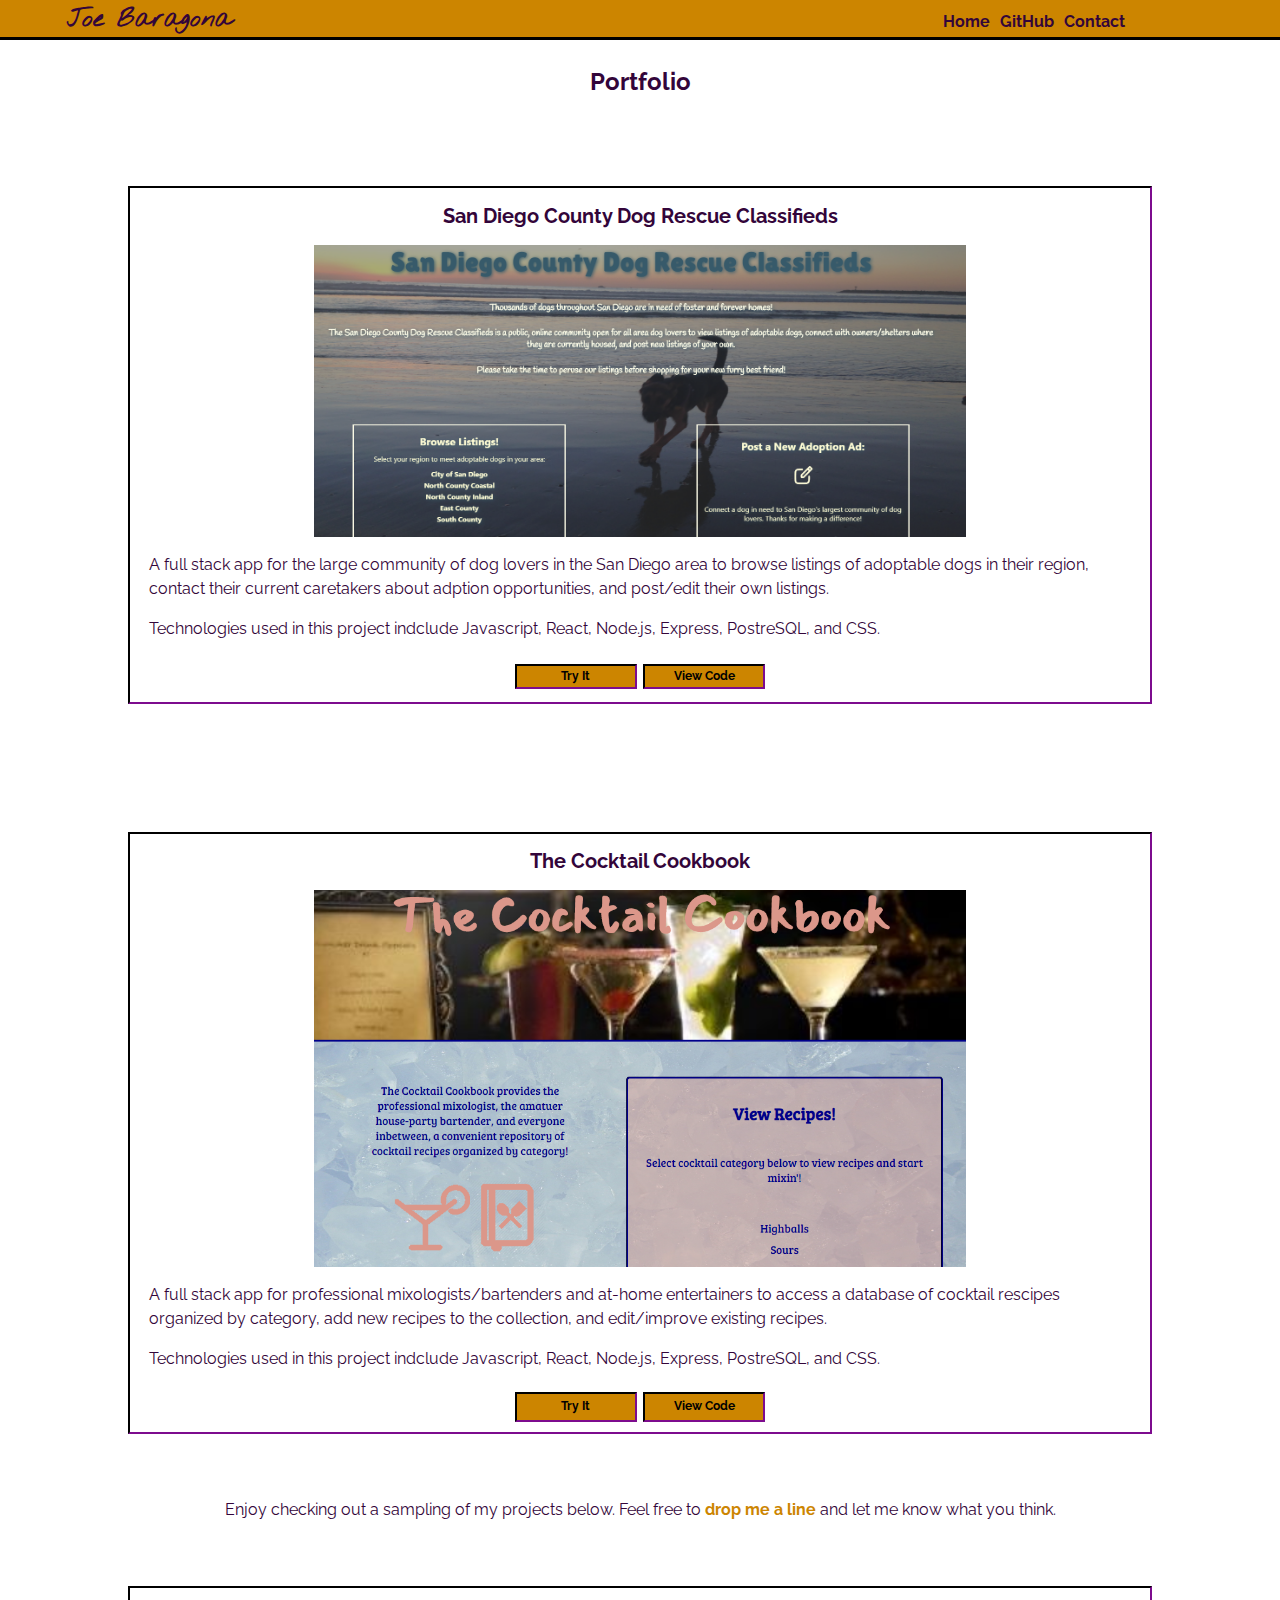
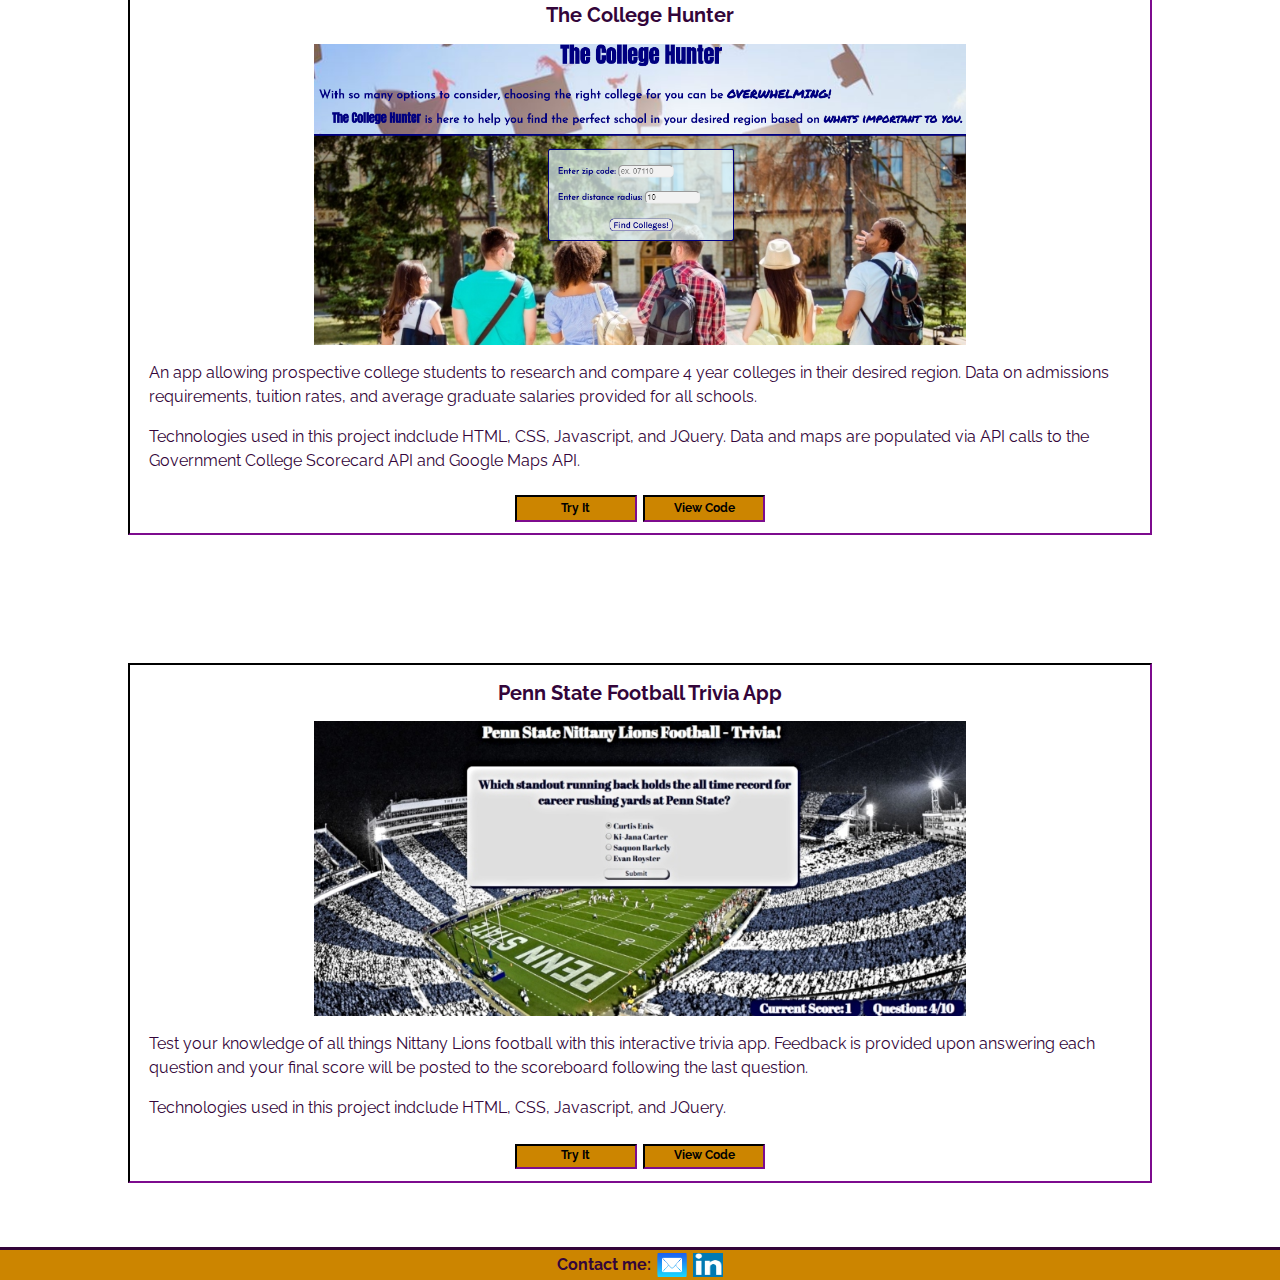
==== index2.html @ 1a4da374 "added project to portfolio" ====
<DOCTYPE! html>
<html lang="en">
    <head>
        <title>Joe Baragona Portfolio</title>
        <meta name="viewport" content="width=device-width">
        <link rel="stylesheet" type="text/css" href="style.css">
        <link rel="stylesheet" type="text/css" href="normalize.css">
        <link href="https://fonts.googleapis.com/css?family=Oswald|Raleway" rel="stylesheet">
        <link href="https://fonts.googleapis.com/css?family=Nothing+You+Could+Do" rel="stylesheet">
    </head>
    <body>
        <nav role="navigation">
            <a href="index.html"><span>Joe Baragona</span></a>
            <ul class="tabs">
                <li><a href ="index.html">Home</a></li>
                <li><a href="https://github.com/jrb5004">GitHub</a></li>
                <li><a href="#contact">Contact</a></li>
            </ul>
            <img class="hamburger" src="images/hamburger.png" alt="navigation icon"> 
        </nav>
        <main class="index-two">
            <ul class="dropdown">
                <li><a href ="index.html">Home</li></a>
                <li><a href="https://github.com/jrb5004">GitHub</li></a>
                <li><a href="#contact">Contact</li></a>
            </ul>
            <h1 class="portfolio">Portfolio</h1>
            <section class="project">
                <h2>San Diego County Dog Rescue Classifieds</h2>
                <div class="screenshot"><img src="images/screenshot1.PNG" alt="app screenshot"></div>
                <p class="project-info">A full stack app for the large community of dog lovers in the San Diego area to browse listings of adoptable dogs in their region, contact their current caretakers about adption opportunities, and post/edit their own listings.</p>
                <p class="project-info">Technologies used in this project indclude Javascript, React, Node.js, Express, PostreSQL, and CSS.</p>
                <a href="https://sd-dog-rescue.jrb5004.now.sh"><button class="project-button">Try It</button></a>
                <a href="https://github.com/jrb5004/the-cocktail-cookbook"><button class="project-button">View Code</button></a>
            </section>
            <section class="project">
                <h2>The Cocktail Cookbook</h2>
                <div class="screenshot"><img src="images/homescreenshot.PNG" alt="app screenshot"></div>
                <p class="project-info">A full stack app for professional mixologists/bartenders and at-home entertainers to access a database of cocktail rescipes organized by category, add new recipes to the collection, and edit/improve existing recipes.</p>
                <p class="project-info">Technologies used in this project indclude Javascript, React, Node.js, Express, PostreSQL, and CSS.</p>
                <a href="https://cocktail-cookbook.jrb5004.now.sh"><button class="project-button">Try It</button></a>
                <a href="https://github.com/jrb5004/sd-dog-rescue-classifieds"><button class="project-button">View Code</button></a>
            </section>
            <p class="portfolio-text">Enjoy checking out a sampling of my projects below.  Feel free to <a class="email" href="mailto:jrb5004@gmail.com">drop me a line</a> and let me know what you think.  </p>
            <section class="project">
                <h2>The College Hunter</h2>
                <div class="screenshot"><img src="images/collegehunter.PNG" alt="app screenshot"></div>
                <p class="project-info">An app allowing prospective college students to research and compare 4 year colleges in their desired region.  Data on admissions requirements, tuition rates, and average graduate salaries provided for all schools.</p>
                <p class="project-info">Technologies used in this project indclude HTML, CSS, Javascript, and JQuery.  Data and maps are populated via API calls to the Government College Scorecard API and Google Maps API.</p>
                <a href="https://jrb5004.github.io/college-hunter-app/"><button class="project-button">Try It</button></a>
                <a href="https://github.com/jrb5004/college-hunter-app"><button class="project-button">View Code</button></a>
            </section>
            <section class="project">
                <h2>Penn State Football Trivia App</h2>
                <div class="screenshot"><img src="images/pennstate.jpg" alt="app screenshot"></div>
                <p class="project-info">Test your knowledge of all things Nittany Lions football with this interactive trivia app.  Feedback is provided upon answering each question and your final score will be posted to the scoreboard following the last question.</p>
                <p class="project-info">Technologies used in this project indclude HTML, CSS, Javascript, and JQuery.</p>
                <a href="https://jrb5004.github.io/Penn-State-Quiz-App-Final/"><button class="project-button">Try It</button></a>
                <a href="https://github.com/jrb5004/Penn-State-Quiz-App-Final"><button class="project-button">View Code</button></a>
            </section>
            <footer role="contact-info" id="contact">
                    <span>Contact me:</span>
                    <a href="mailto:jrb5004@gmail.com"><img class="contact" src="images/emailicon.png" alt="email icon"></a>
                    <a href="https://www.linkedin.com/in/joe-baragona-1ab37969/"><img class="contact" src="images/linkedin.jpg" alt="linkedin icon"></a>
            </footer>
        </main>
            <script type="text/javascript" src="https://code.jquery.com/jquery-3.2.1.min.js"></script>
            <script type="text/javascript" src="index.js"></script>
    </body>
</html>
---- style.css ----
* {
    box-sizing: border-box;
}


body {
    font-size: 25px;
    text-align: center;
    font-family: 'Raleway', sans-serif;
    color: rgb(51, 5, 58);
    height: 100%;
    overflow-x: hidden;
}

main {
    margin-top: 40px;
    display: flex;
    flex-direction: column;
    justify-content: flex-end;
    align-items: center;
}

nav {
    position: fixed;
    background-color: rgb(204, 133, 0);
    border-bottom: 3px outset rgb(51, 5, 58);
    padding: 2px 0;
    top: 0;
    left: 0;
    right: 0;
    display: flex;
    flex-direction: row;
    justify-content: space-evenly;
    align-items: center;
    white-space: nowrap;
}

nav img {
    margin-left: auto;
}

nav span {
    font-family: 'Nothing You Could Do', cursive;
}

nav a {
    text-decoration: none;
    margin-right: auto;
    padding-top: 4px;
    padding-left: 5%;
    font-weight: bold;
    color: rgb(51, 5, 58);
}

.dropdown {
    display: none;
    list-style: none;
    position: fixed;
    top: .9rem;
    right: .1rem;
    border: 2px solid rgb(51, 5, 58);
    background-color: rgb(51, 5, 58);
    border-radius: 3px;
}

.dropdown li {
    text-align: center;
    padding-top: .5rem;
    padding-bottom: .5rem;
    padding-right: 1.3rem;
    cursor: pointer;
    font-size: 14px;
    font-weight: bold;
    text-decoration: none;
    text-align: center;
}

.dropdown li a {
    text-decoration: none;
    color: rgb(204, 133, 0);
}

.headline {
    font-size: 20px;
    line-height: 1.3;
    margin-bottom: 5%;
}

.part-two {
    margin-top: 5%;
    padding-right: 8%;
    padding-left: 8%;
}

div {
    max-height: 70%;
    max-width: 80%;
    margin-left: auto;
    margin-right: auto;
}

footer {
    width: 100vw;
    background-color: rgb(204, 133, 0);
    border-top: 3px solid rgb(51, 5, 58);
    display: flex;
    flex-direction: row;
    justify-content: center;
    align-items: center;
}


p {
    text-align: left;
    line-height: 1.5;
    font-size: 16px;
    padding: 0 19px;
}

.bio-part-three {
    margin-bottom: 7%;
}


.project {
    margin: 10% 2%;
    padding-bottom: 1%;
    border: rgb(51, 5, 58) inset 2px;
}

.portfolio {
    margin-top: 5%;
    font-size: 24px;
    line-height: 1.3;
    margin-bottom: 5%;
    font-weight: bold;
}

.portfolio-text {
    margin: 0 5px;
}

h2 {
    font-size: 20px;
}

.screenshot img {
    width: 80%;
    height: auto;
}

.index-two {
    display: flex;
    flex-direction: column;
    justify-content: space-between;
    align-items: center;
}

.project-button {
    display: inline-block;
    width: 45%;
    height: 5%;
    font-size: 12px;
    font-weight: bold;
    margin-bottom: 2px;
    background-color: rgb(204, 133, 0);
    border: 2px inset rgb(51, 5, 58);
    cursor: pointer;
}


.headshot {
    width: 200px;
    height: 200px;
    border-radius: 8px;
    margin-right: auto;
    margin-left: auto;
}

.contact {
    width: 30px;
    height: 30px;
    padding-top: 3px;
    padding-bottom: 3px;
    border-radius: 2px;
    margin-left: .2rem;
    margin-right: .2rem;
}

.contact, .hamburger {
    cursor: pointer;
}

.hamburger {
    width: 2rem;
    height: 2rem;
    padding-right: 4px;
}

.expand {
    display: block;
}

.tabs {
    margin-top: 0;
    margin-bottom: 0;
    padding-right: 0;
}

.tabs li {
    display: none;
}


footer span {
    margin-left: .2rem;
    margin-right: .2rem;
    font-size: 16px;
    font-weight: bold;
}

.email {
    color: rgb(204, 133, 0);
    font-weight: bold;
    text-decoration: none;
}


@media screen and (min-width: 600px) {
    .hamburger {
        display: none;
    }

    nav span {
        margin-right: auto;
        padding-left: 2%;
    }

    .tabs {
        margin-top: 0;
        margin-bottom: 0;
        padding-right: 12%;
    }
    
    .tabs li {
        display: inline-block;
        list-style: none;
        padding-right: 4px;
    }

    .tabs li a {
        text-decoration: none;
        font-size: 16px;
        font-weight: bold;
        cursor: pointer;
    }
}



@media screen and (min-width: 1000px) {
    main {
        display: flex;
        flex-direction: row;
        justify-content: space-evenly;
        align-items: center;
        height: 100%;
    }

    .intro {
        width: 50%;
        margin: 0 3%;
    }

    .bio {
        width: 50%;
        margin: 6% 4% 7% 2%;
        border: 5px ridge rgb(204, 133, 0);
        box-shadow: 10px 10px 13px 0px rgb(51, 5, 58);
        padding-top: 1%;
        border-radius: 2%;
        max-width: 35%;
    }

    .headshot {
        width: 300px;
        height: 300px;
    }

    .portfolio {
        margin: 2% 0;
    }

    .project {
        margin: 5% 10%;
    }

    .project-button {
        width: 12%;
        height: 5%;
    }

}
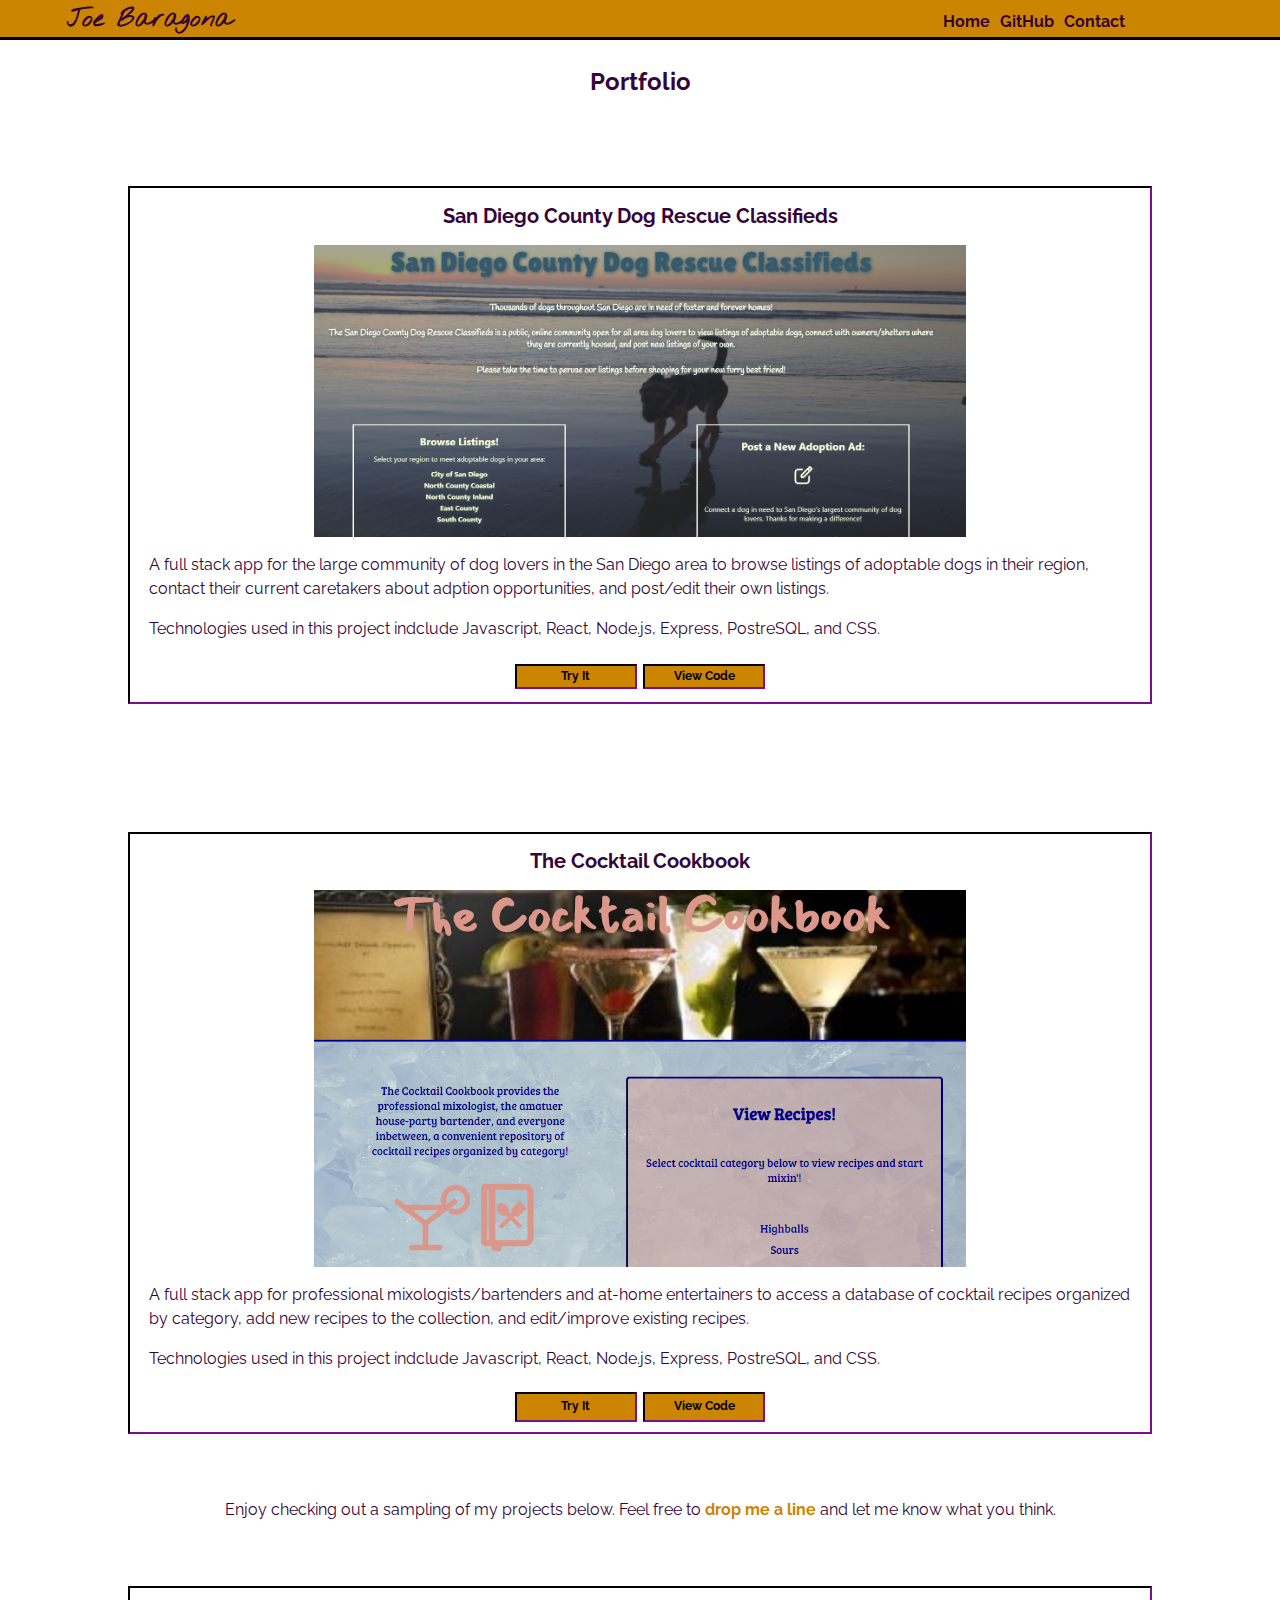
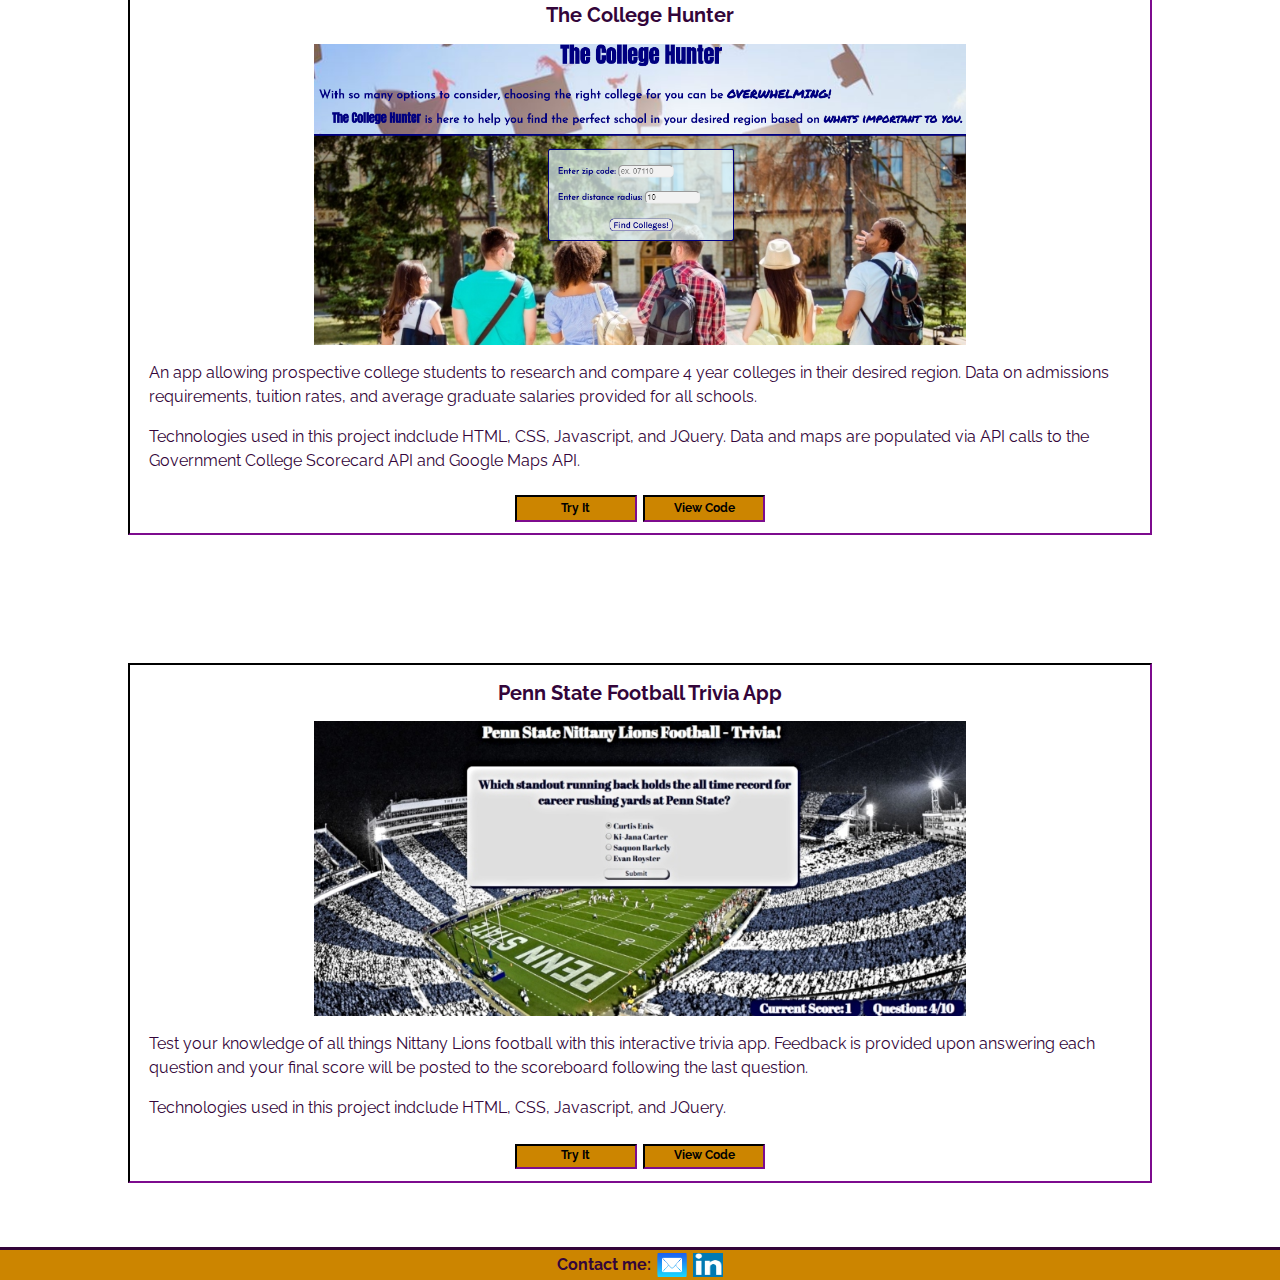
==== commit 78059461: "corrected spelling error" ====
--- a/index2.html
+++ b/index2.html
@@ -36,7 +36,7 @@
             <section class="project">
                 <h2>The Cocktail Cookbook</h2>
                 <div class="screenshot"><img src="images/homescreenshot.PNG" alt="app screenshot"></div>
-                <p class="project-info">A full stack app for professional mixologists/bartenders and at-home entertainers to access a database of cocktail rescipes organized by category, add new recipes to the collection, and edit/improve existing recipes.</p>
+                <p class="project-info">A full stack app for professional mixologists/bartenders and at-home entertainers to access a database of cocktail recipes organized by category, add new recipes to the collection, and edit/improve existing recipes.</p>
                 <p class="project-info">Technologies used in this project indclude Javascript, React, Node.js, Express, PostreSQL, and CSS.</p>
                 <a href="https://cocktail-cookbook.jrb5004.now.sh"><button class="project-button">Try It</button></a>
                 <a href="https://github.com/jrb5004/sd-dog-rescue-classifieds"><button class="project-button">View Code</button></a>
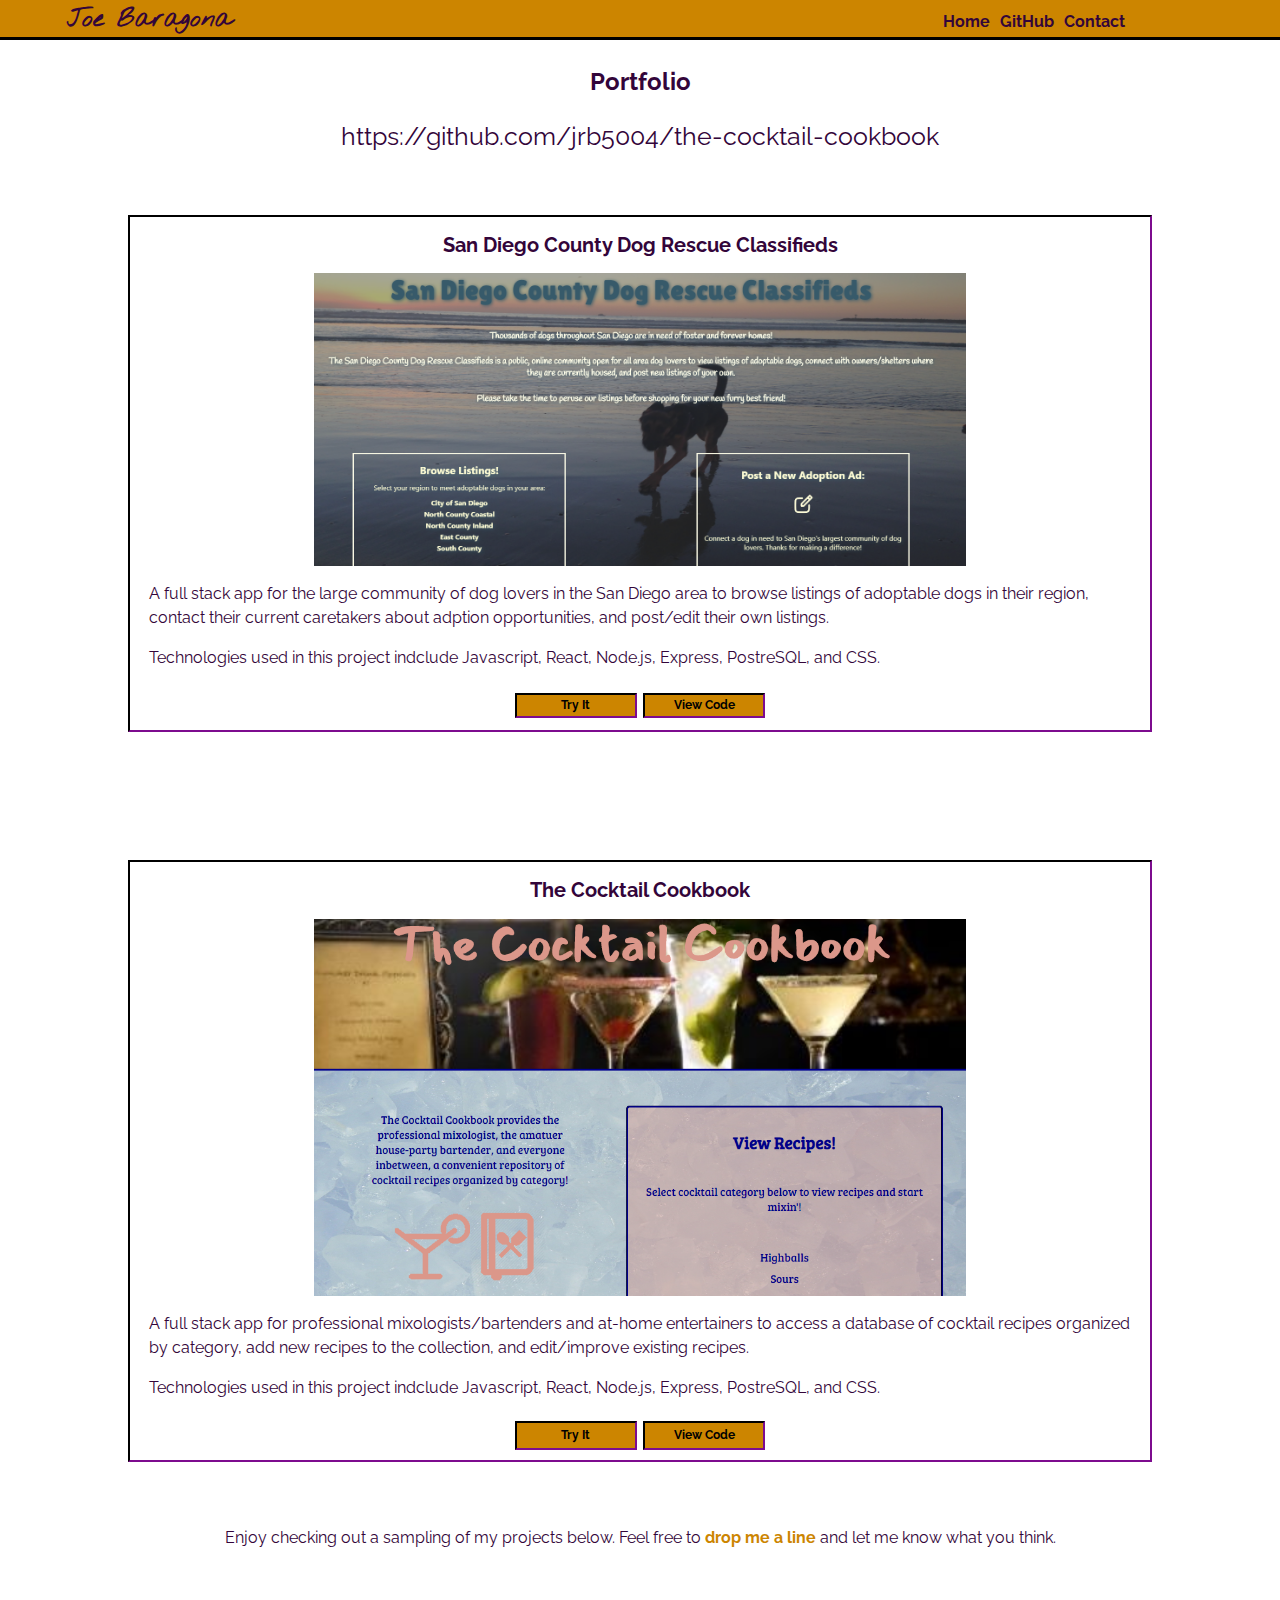
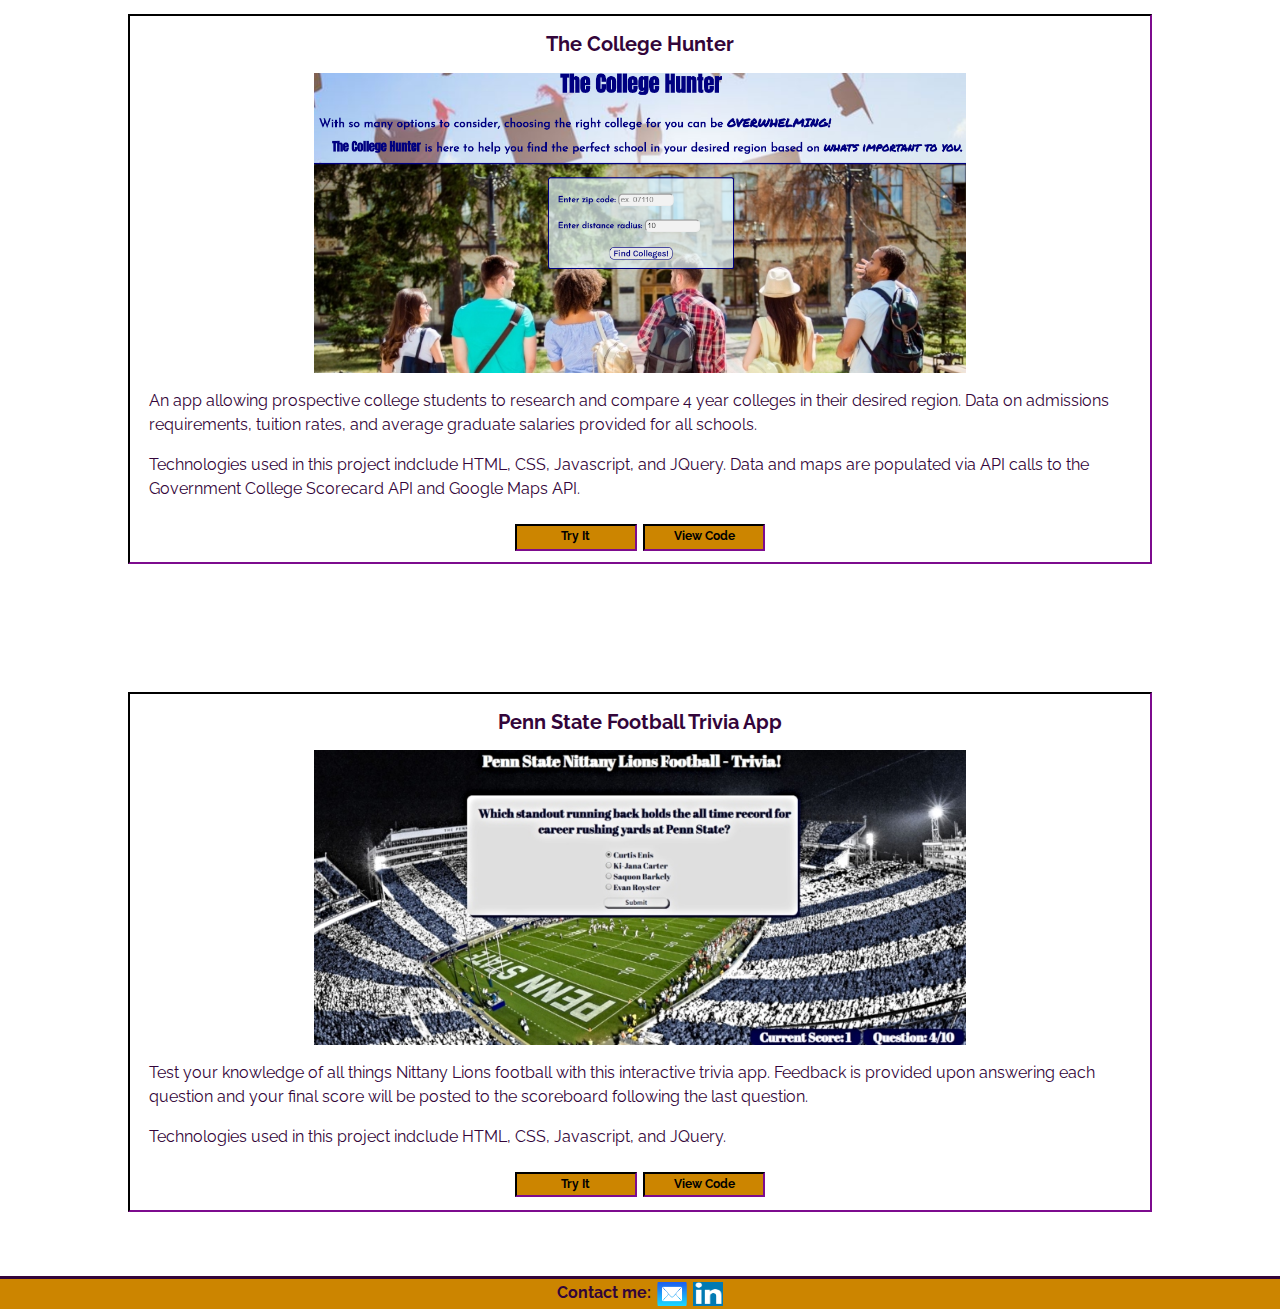
==== commit b7f6f1b5: "fixed error on portfolio page" ====
--- a/index2.html
+++ b/index2.html
@@ -24,14 +24,14 @@
                 <li><a href="https://github.com/jrb5004">GitHub</li></a>
                 <li><a href="#contact">Contact</li></a>
             </ul>
-            <h1 class="portfolio">Portfolio</h1>
+            <h1 class="portfolio">Portfolio</h1>https://github.com/jrb5004/the-cocktail-cookbook
             <section class="project">
                 <h2>San Diego County Dog Rescue Classifieds</h2>
                 <div class="screenshot"><img src="images/screenshot1.PNG" alt="app screenshot"></div>
                 <p class="project-info">A full stack app for the large community of dog lovers in the San Diego area to browse listings of adoptable dogs in their region, contact their current caretakers about adption opportunities, and post/edit their own listings.</p>
                 <p class="project-info">Technologies used in this project indclude Javascript, React, Node.js, Express, PostreSQL, and CSS.</p>
                 <a href="https://sd-dog-rescue.jrb5004.now.sh"><button class="project-button">Try It</button></a>
-                <a href="https://github.com/jrb5004/the-cocktail-cookbook"><button class="project-button">View Code</button></a>
+                <a href="https://github.com/jrb5004/sd-dog-rescue-classifieds"><button class="project-button">View Code</button></a>
             </section>
             <section class="project">
                 <h2>The Cocktail Cookbook</h2>
@@ -39,7 +39,7 @@
                 <p class="project-info">A full stack app for professional mixologists/bartenders and at-home entertainers to access a database of cocktail recipes organized by category, add new recipes to the collection, and edit/improve existing recipes.</p>
                 <p class="project-info">Technologies used in this project indclude Javascript, React, Node.js, Express, PostreSQL, and CSS.</p>
                 <a href="https://cocktail-cookbook.jrb5004.now.sh"><button class="project-button">Try It</button></a>
-                <a href="https://github.com/jrb5004/sd-dog-rescue-classifieds"><button class="project-button">View Code</button></a>
+                <a href="https://github.com/jrb5004/the-cocktail-cookbook"><button class="project-button">View Code</button></a>
             </section>
             <p class="portfolio-text">Enjoy checking out a sampling of my projects below.  Feel free to <a class="email" href="mailto:jrb5004@gmail.com">drop me a line</a> and let me know what you think.  </p>
             <section class="project">
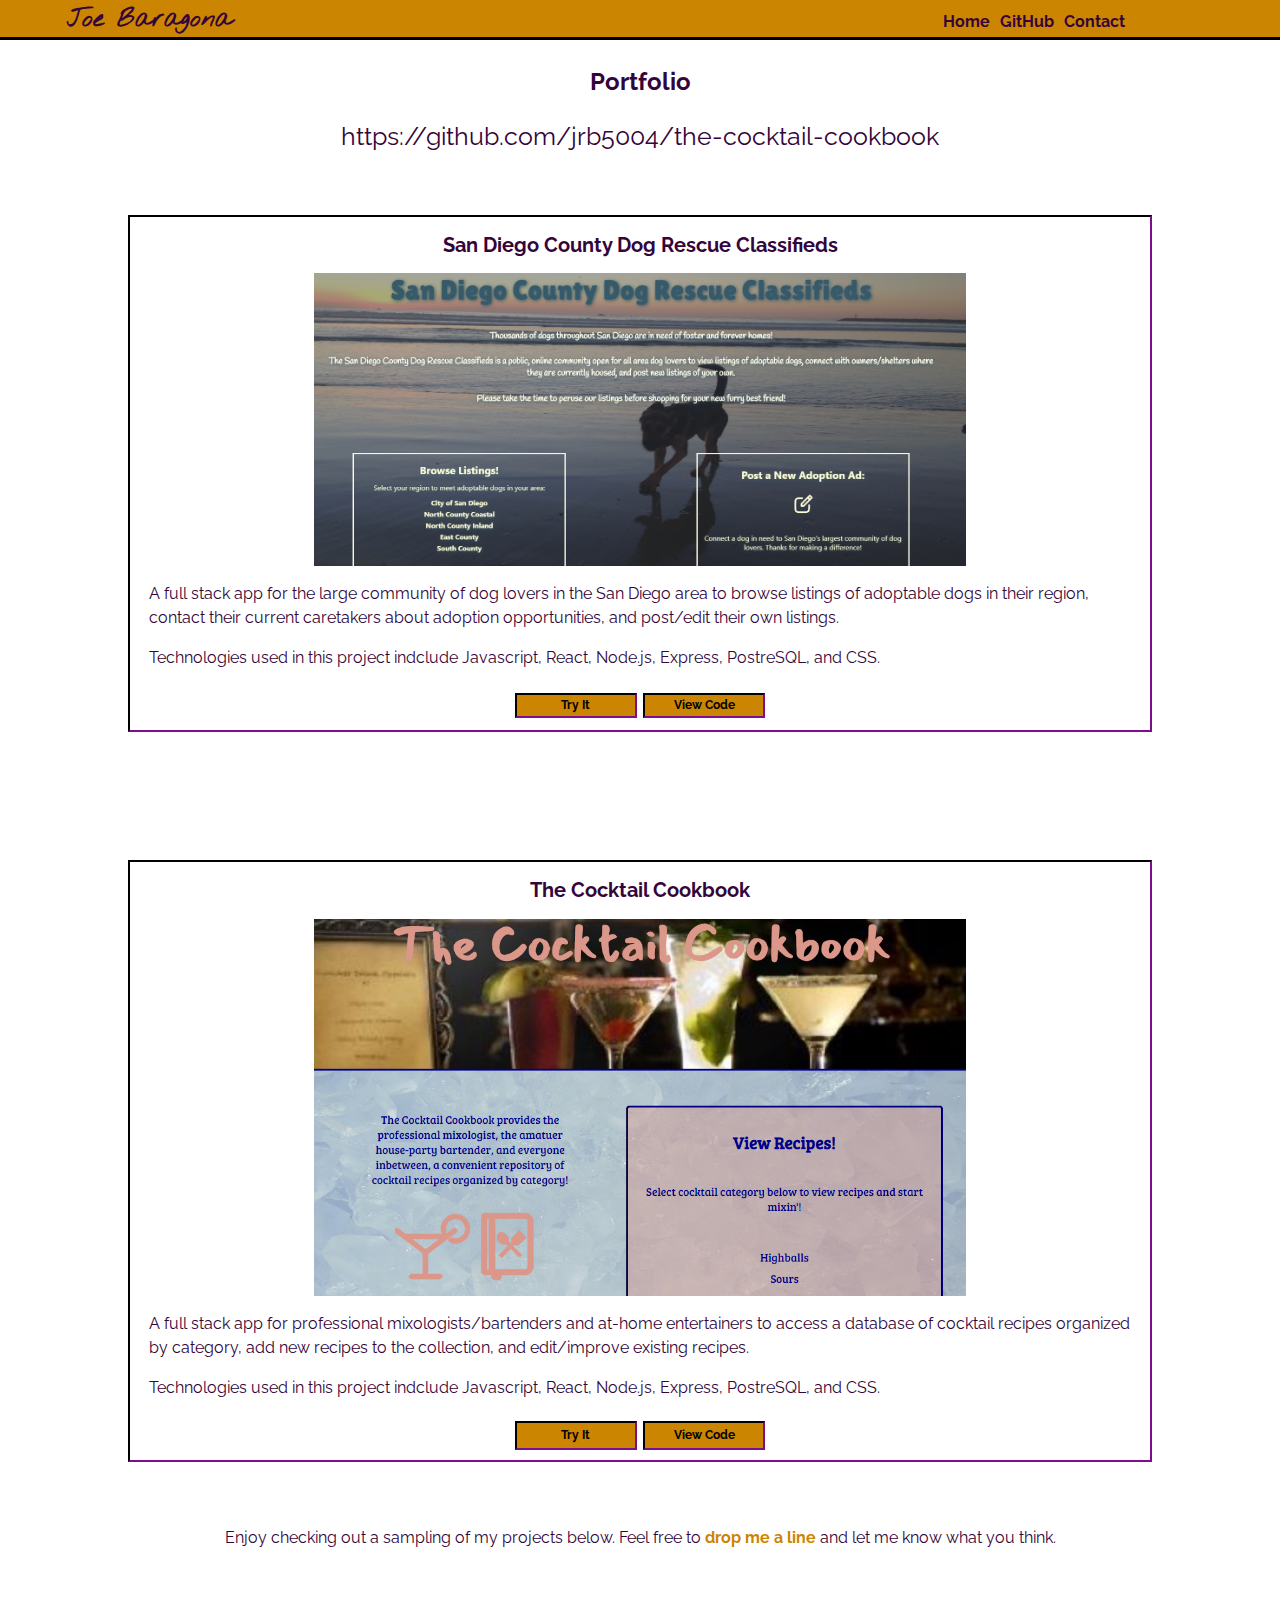
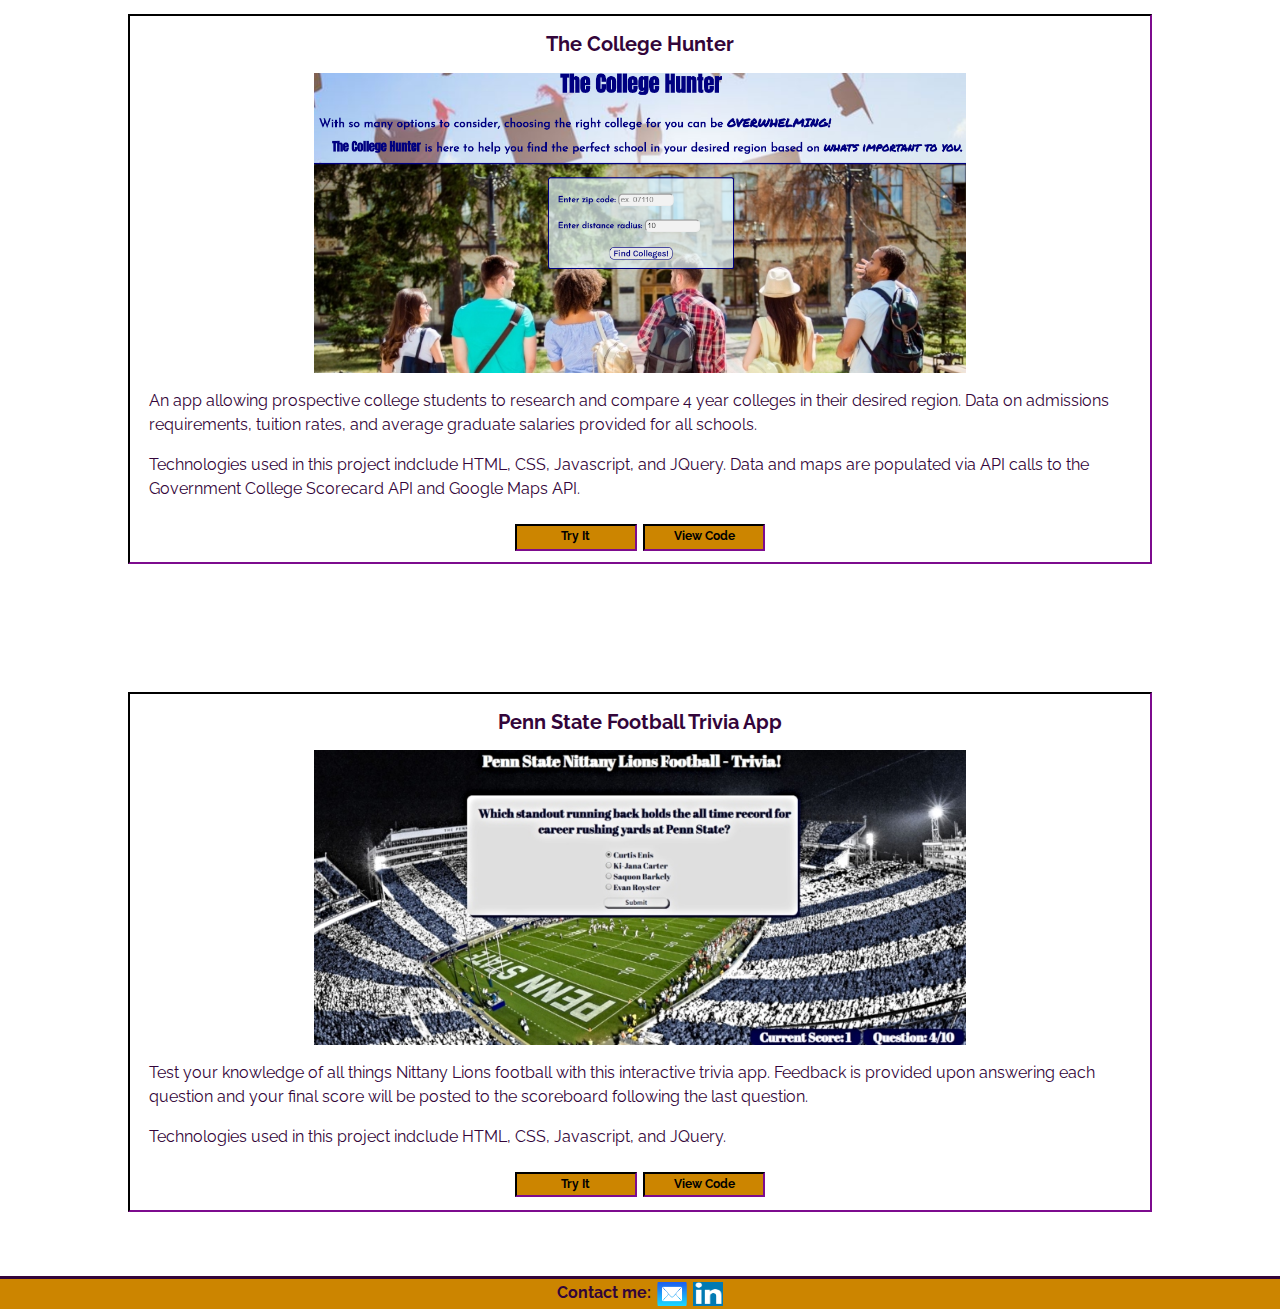
==== commit 632ba991: "fixed grammar error" ====
--- a/index2.html
+++ b/index2.html
@@ -28,7 +28,7 @@
             <section class="project">
                 <h2>San Diego County Dog Rescue Classifieds</h2>
                 <div class="screenshot"><img src="images/screenshot1.PNG" alt="app screenshot"></div>
-                <p class="project-info">A full stack app for the large community of dog lovers in the San Diego area to browse listings of adoptable dogs in their region, contact their current caretakers about adption opportunities, and post/edit their own listings.</p>
+                <p class="project-info">A full stack app for the large community of dog lovers in the San Diego area to browse listings of adoptable dogs in their region, contact their current caretakers about adoption opportunities, and post/edit their own listings.</p>
                 <p class="project-info">Technologies used in this project indclude Javascript, React, Node.js, Express, PostreSQL, and CSS.</p>
                 <a href="https://sd-dog-rescue.jrb5004.now.sh"><button class="project-button">Try It</button></a>
                 <a href="https://github.com/jrb5004/sd-dog-rescue-classifieds"><button class="project-button">View Code</button></a>
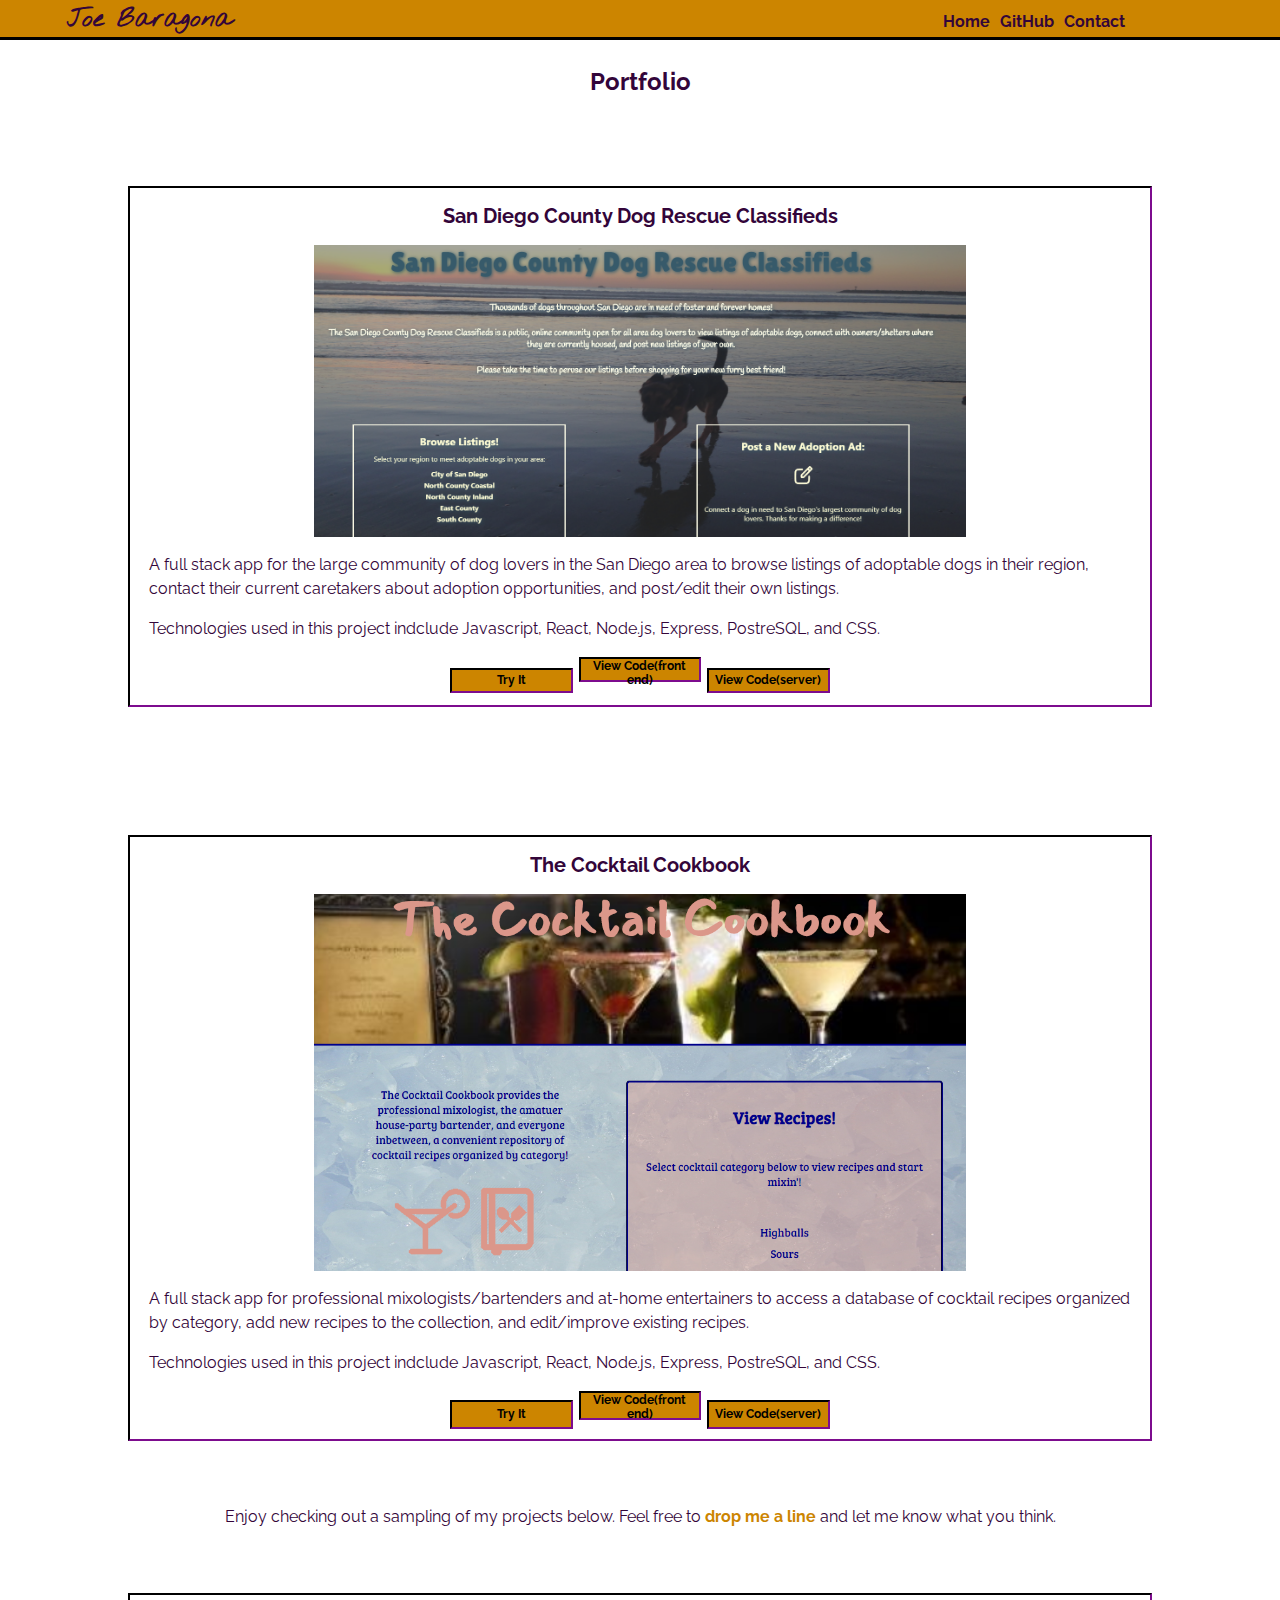
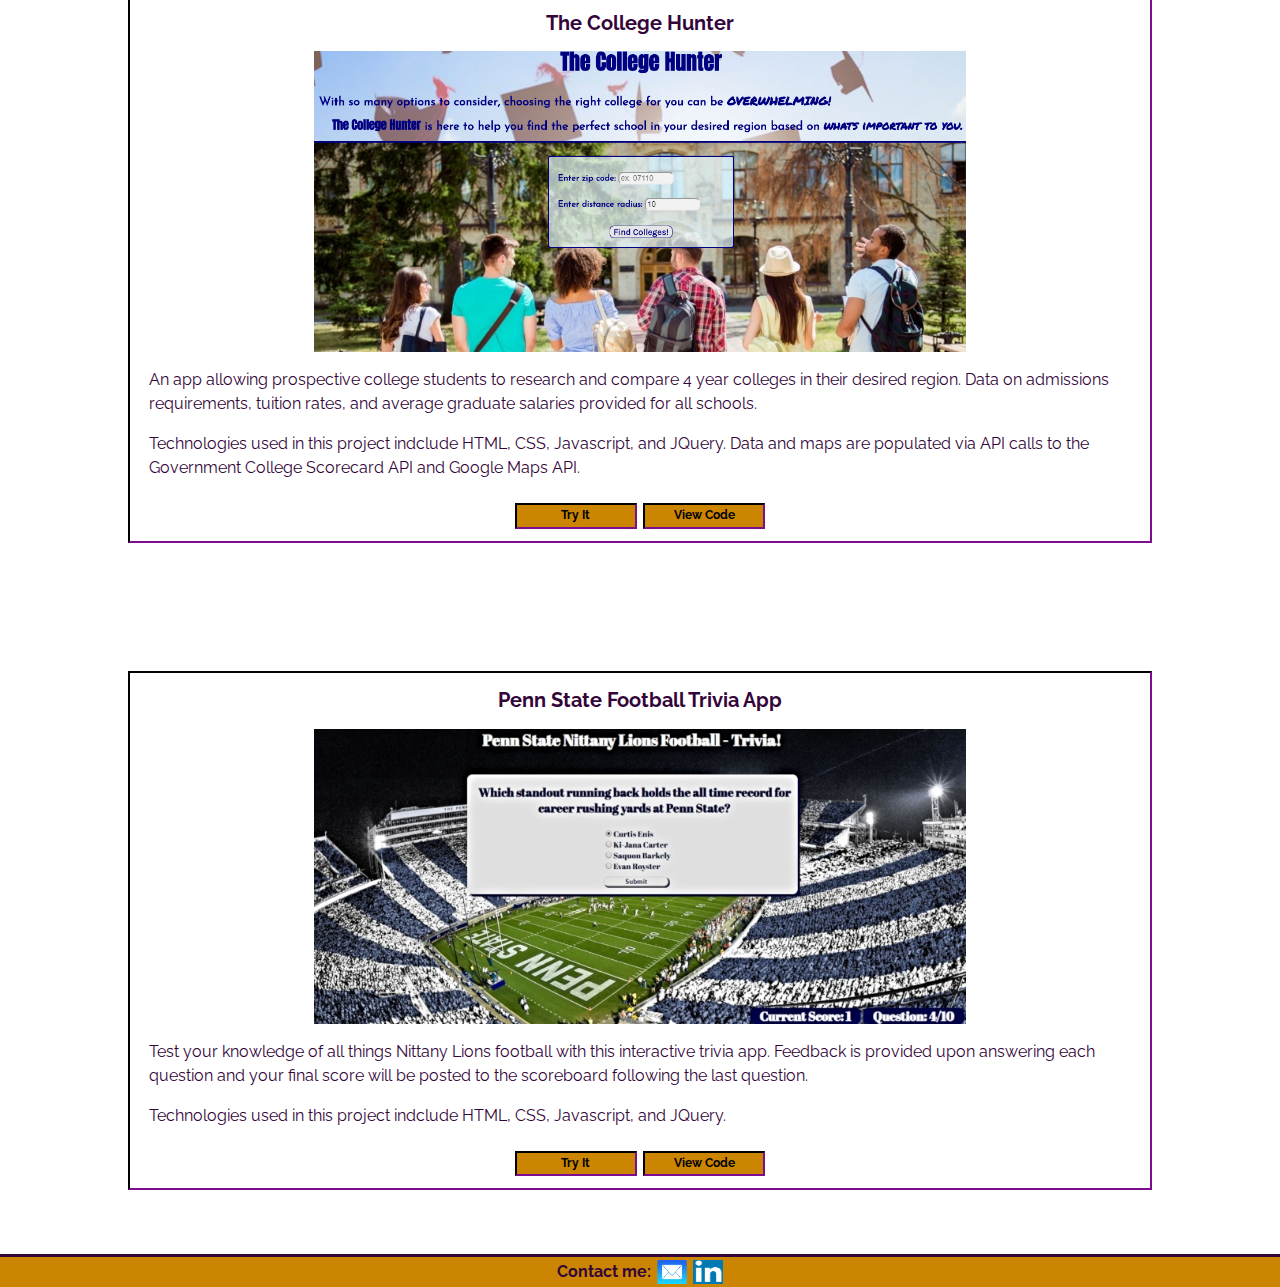
==== commit a4da4cca: "added button to access server code for projects" ====
--- a/index2.html
+++ b/index2.html
@@ -24,14 +24,15 @@
                 <li><a href="https://github.com/jrb5004">GitHub</li></a>
                 <li><a href="#contact">Contact</li></a>
             </ul>
-            <h1 class="portfolio">Portfolio</h1>https://github.com/jrb5004/the-cocktail-cookbook
+            <h1 class="portfolio">Portfolio</h1>
             <section class="project">
                 <h2>San Diego County Dog Rescue Classifieds</h2>
                 <div class="screenshot"><img src="images/screenshot1.PNG" alt="app screenshot"></div>
                 <p class="project-info">A full stack app for the large community of dog lovers in the San Diego area to browse listings of adoptable dogs in their region, contact their current caretakers about adoption opportunities, and post/edit their own listings.</p>
                 <p class="project-info">Technologies used in this project indclude Javascript, React, Node.js, Express, PostreSQL, and CSS.</p>
                 <a href="https://sd-dog-rescue.jrb5004.now.sh"><button class="project-button">Try It</button></a>
-                <a href="https://github.com/jrb5004/sd-dog-rescue-classifieds"><button class="project-button">View Code</button></a>
+                <a href="https://github.com/jrb5004/sd-dog-rescue-classifieds"><button class="project-button">View Code(front end)</button></a>
+                <a href="https://github.com/jrb5004/sd-dog-rescue-classifieds-api"><button class="project-button">View Code(server)</button></a>
             </section>
             <section class="project">
                 <h2>The Cocktail Cookbook</h2>
@@ -39,7 +40,8 @@
                 <p class="project-info">A full stack app for professional mixologists/bartenders and at-home entertainers to access a database of cocktail recipes organized by category, add new recipes to the collection, and edit/improve existing recipes.</p>
                 <p class="project-info">Technologies used in this project indclude Javascript, React, Node.js, Express, PostreSQL, and CSS.</p>
                 <a href="https://cocktail-cookbook.jrb5004.now.sh"><button class="project-button">Try It</button></a>
-                <a href="https://github.com/jrb5004/the-cocktail-cookbook"><button class="project-button">View Code</button></a>
+                <a href="https://github.com/jrb5004/the-cocktail-cookbook"><button class="project-button">View Code(front end)</button></a>
+                <a href="https://github.com/jrb5004/cocktail-cookbook-api"><button class="project-button">View Code(server)</button></a>
             </section>
             <p class="portfolio-text">Enjoy checking out a sampling of my projects below.  Feel free to <a class="email" href="mailto:jrb5004@gmail.com">drop me a line</a> and let me know what you think.  </p>
             <section class="project">
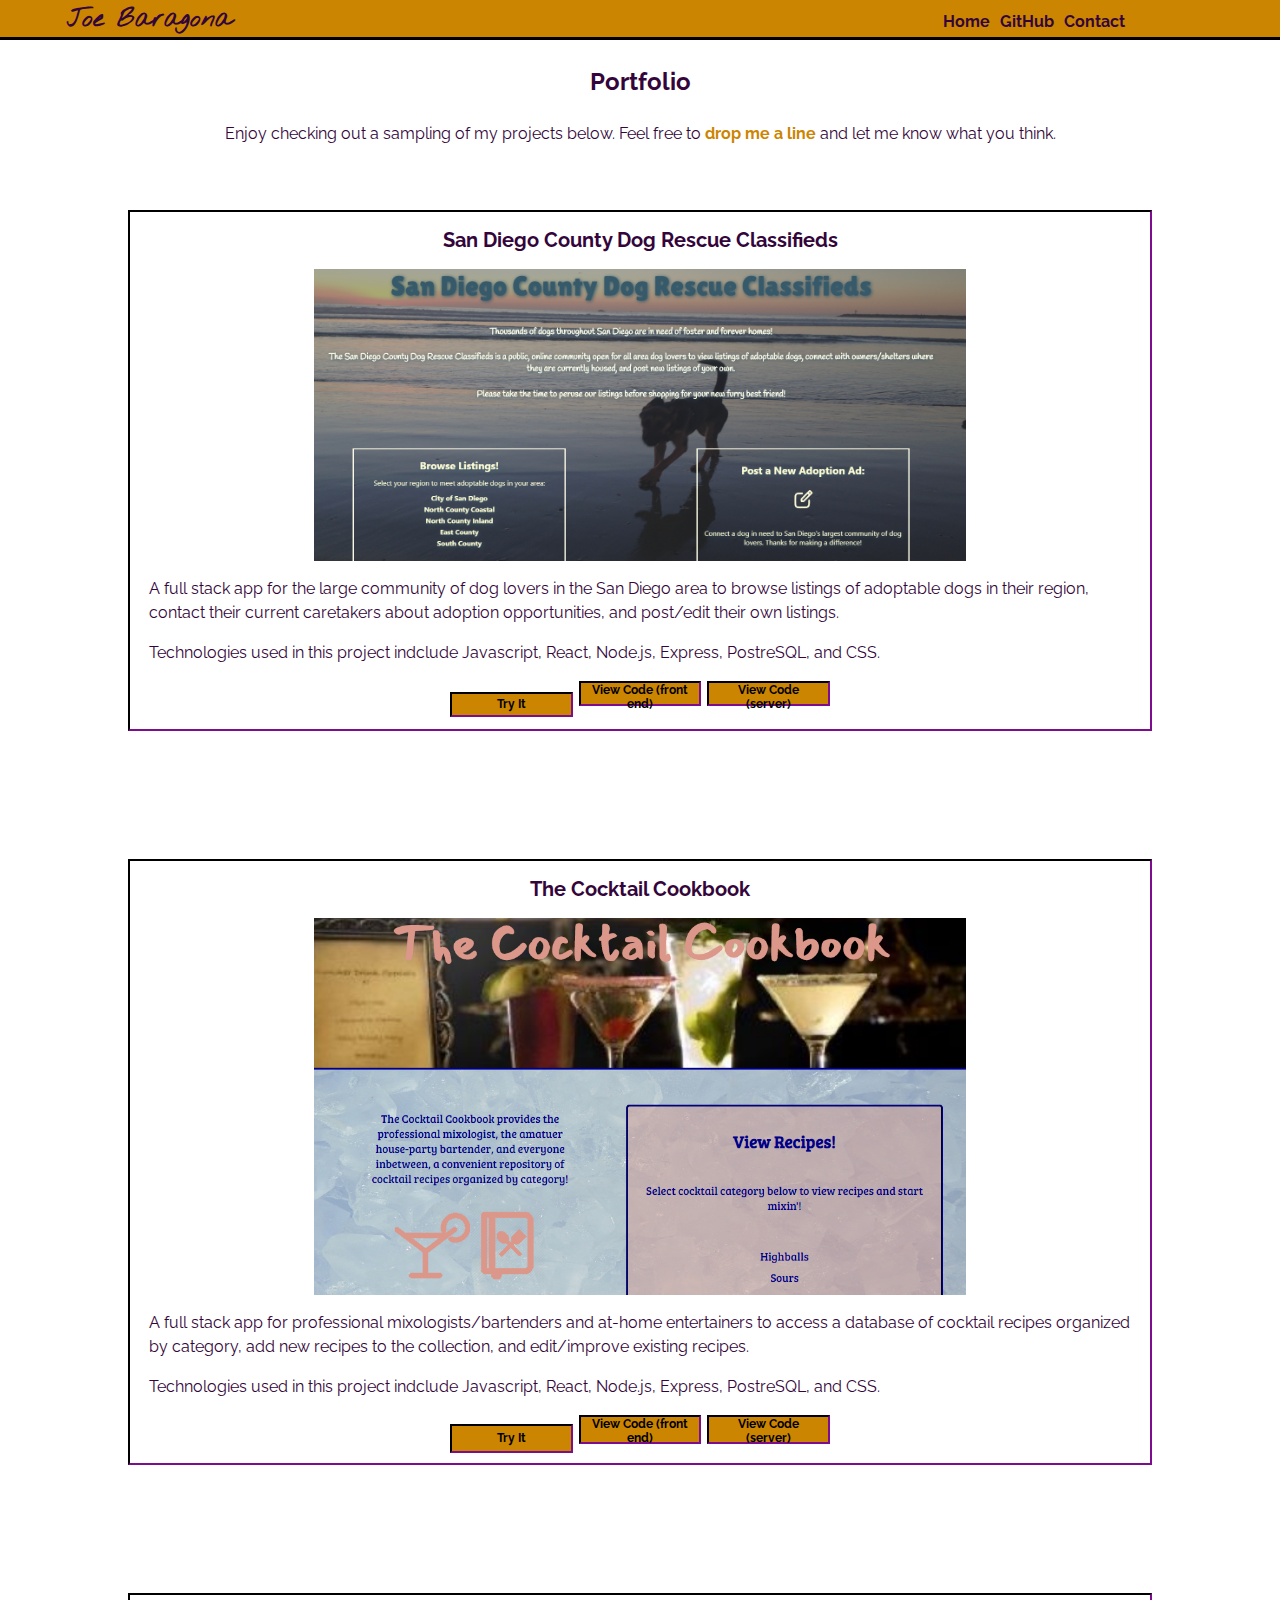
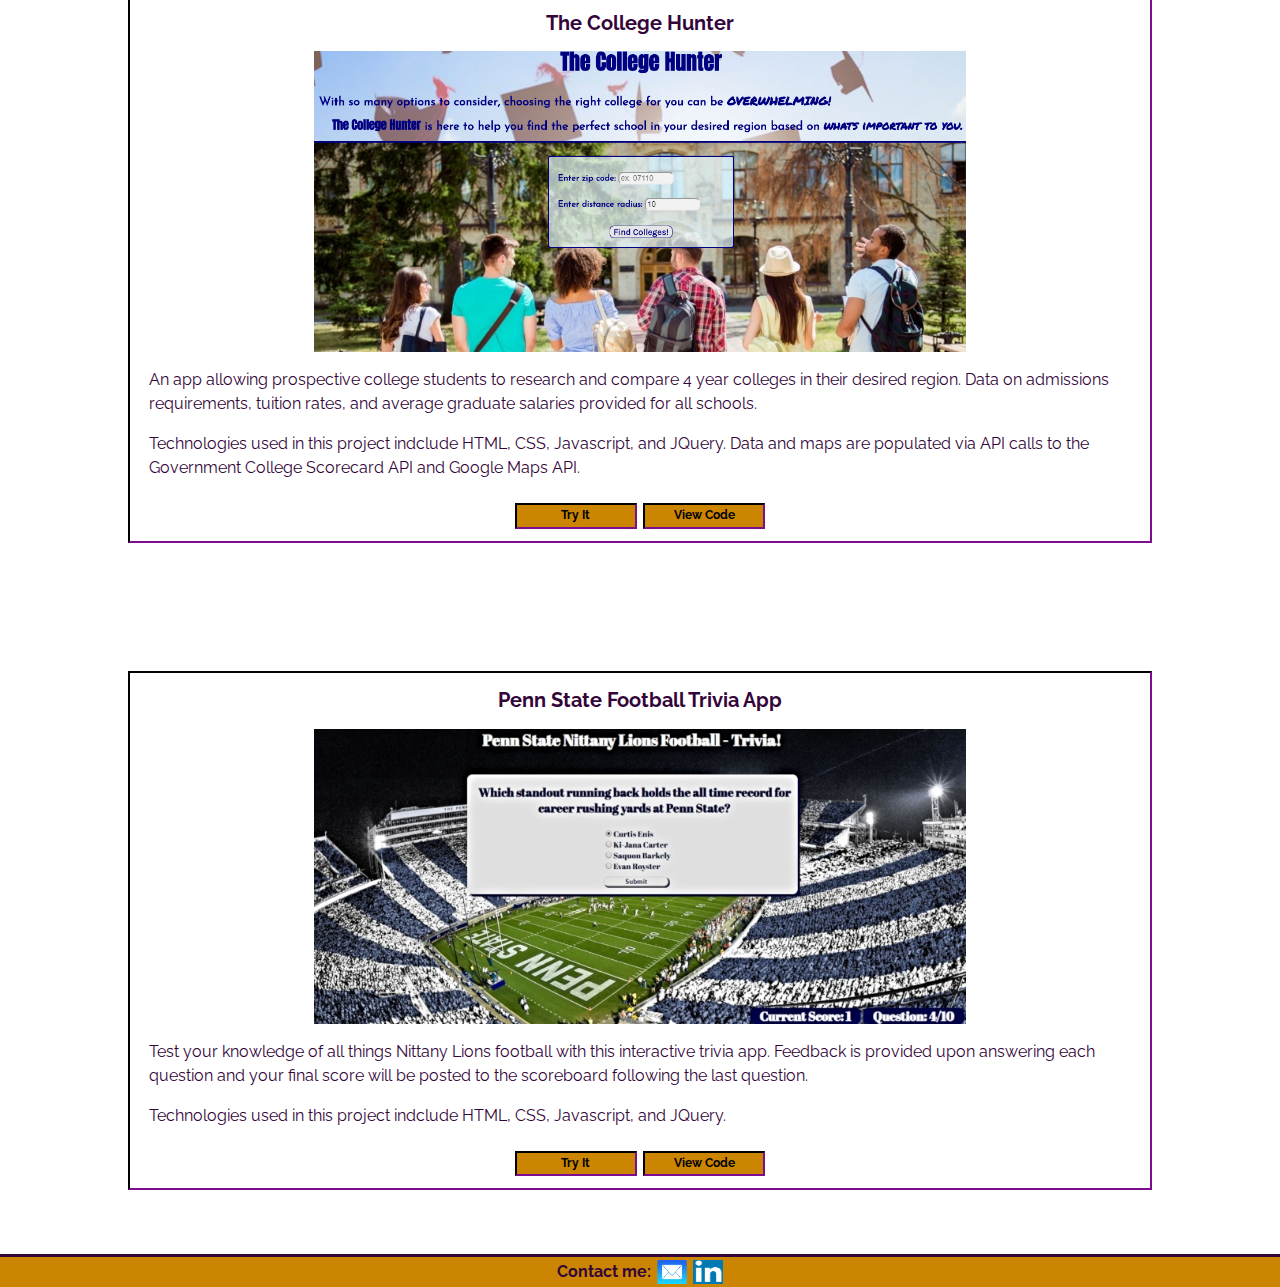
==== commit 33712ba3: "adjusted button formatting" ====
--- a/index2.html
+++ b/index2.html
@@ -25,14 +25,15 @@
                 <li><a href="#contact">Contact</li></a>
             </ul>
             <h1 class="portfolio">Portfolio</h1>
+            <p class="portfolio-text">Enjoy checking out a sampling of my projects below.  Feel free to <a class="email" href="mailto:jrb5004@gmail.com">drop me a line</a> and let me know what you think.</p>
             <section class="project">
                 <h2>San Diego County Dog Rescue Classifieds</h2>
                 <div class="screenshot"><img src="images/screenshot1.PNG" alt="app screenshot"></div>
                 <p class="project-info">A full stack app for the large community of dog lovers in the San Diego area to browse listings of adoptable dogs in their region, contact their current caretakers about adoption opportunities, and post/edit their own listings.</p>
                 <p class="project-info">Technologies used in this project indclude Javascript, React, Node.js, Express, PostreSQL, and CSS.</p>
                 <a href="https://sd-dog-rescue.jrb5004.now.sh"><button class="project-button">Try It</button></a>
-                <a href="https://github.com/jrb5004/sd-dog-rescue-classifieds"><button class="project-button">View Code(front end)</button></a>
-                <a href="https://github.com/jrb5004/sd-dog-rescue-classifieds-api"><button class="project-button">View Code(server)</button></a>
+                <a href="https://github.com/jrb5004/sd-dog-rescue-classifieds"><button class="project-button">View Code (front end)</button></a>
+                <a href="https://github.com/jrb5004/sd-dog-rescue-classifieds-api"><button class="project-button">View Code (server)</button></a>
             </section>
             <section class="project">
                 <h2>The Cocktail Cookbook</h2>
@@ -40,10 +41,9 @@
                 <p class="project-info">A full stack app for professional mixologists/bartenders and at-home entertainers to access a database of cocktail recipes organized by category, add new recipes to the collection, and edit/improve existing recipes.</p>
                 <p class="project-info">Technologies used in this project indclude Javascript, React, Node.js, Express, PostreSQL, and CSS.</p>
                 <a href="https://cocktail-cookbook.jrb5004.now.sh"><button class="project-button">Try It</button></a>
-                <a href="https://github.com/jrb5004/the-cocktail-cookbook"><button class="project-button">View Code(front end)</button></a>
-                <a href="https://github.com/jrb5004/cocktail-cookbook-api"><button class="project-button">View Code(server)</button></a>
+                <a href="https://github.com/jrb5004/the-cocktail-cookbook"><button class="project-button">View Code (front end)</button></a>
+                <a href="https://github.com/jrb5004/cocktail-cookbook-api"><button class="project-button">View Code (server)</button></a>
             </section>
-            <p class="portfolio-text">Enjoy checking out a sampling of my projects below.  Feel free to <a class="email" href="mailto:jrb5004@gmail.com">drop me a line</a> and let me know what you think.  </p>
             <section class="project">
                 <h2>The College Hunter</h2>
                 <div class="screenshot"><img src="images/collegehunter.PNG" alt="app screenshot"></div>
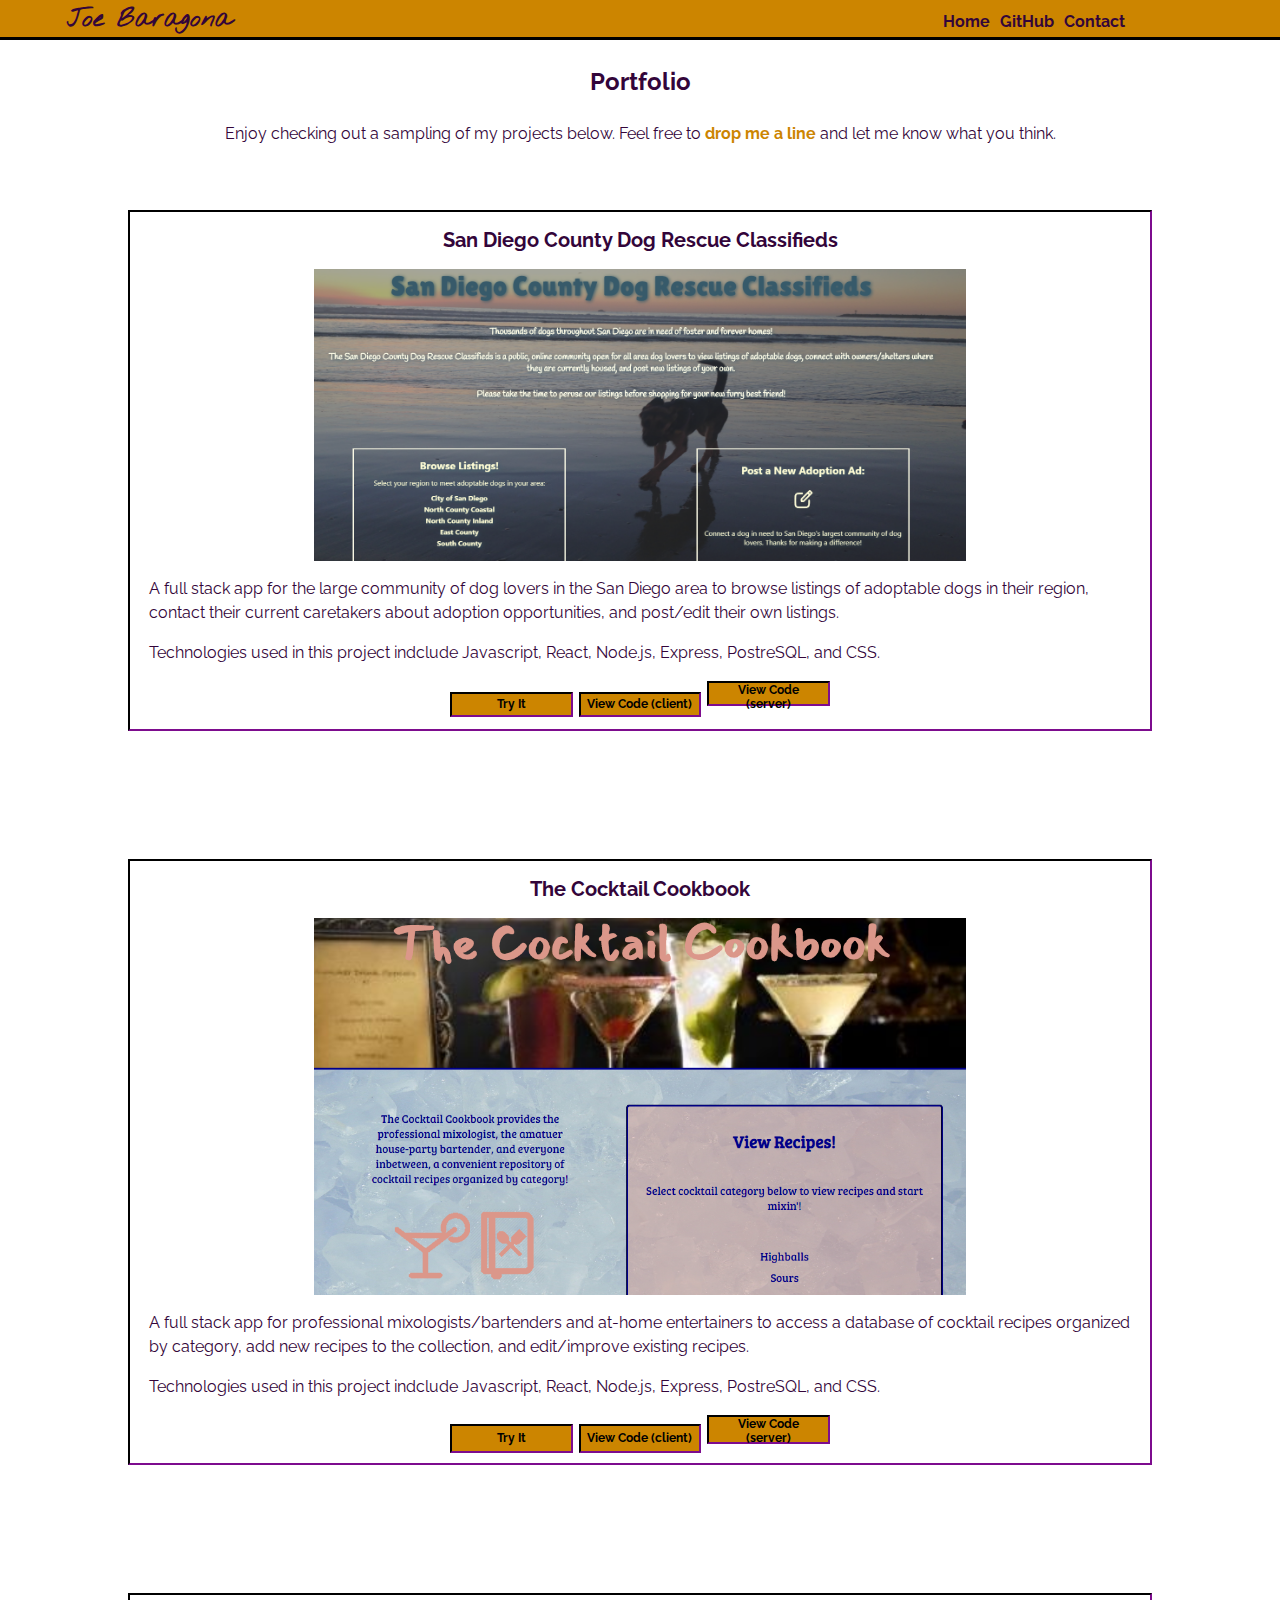
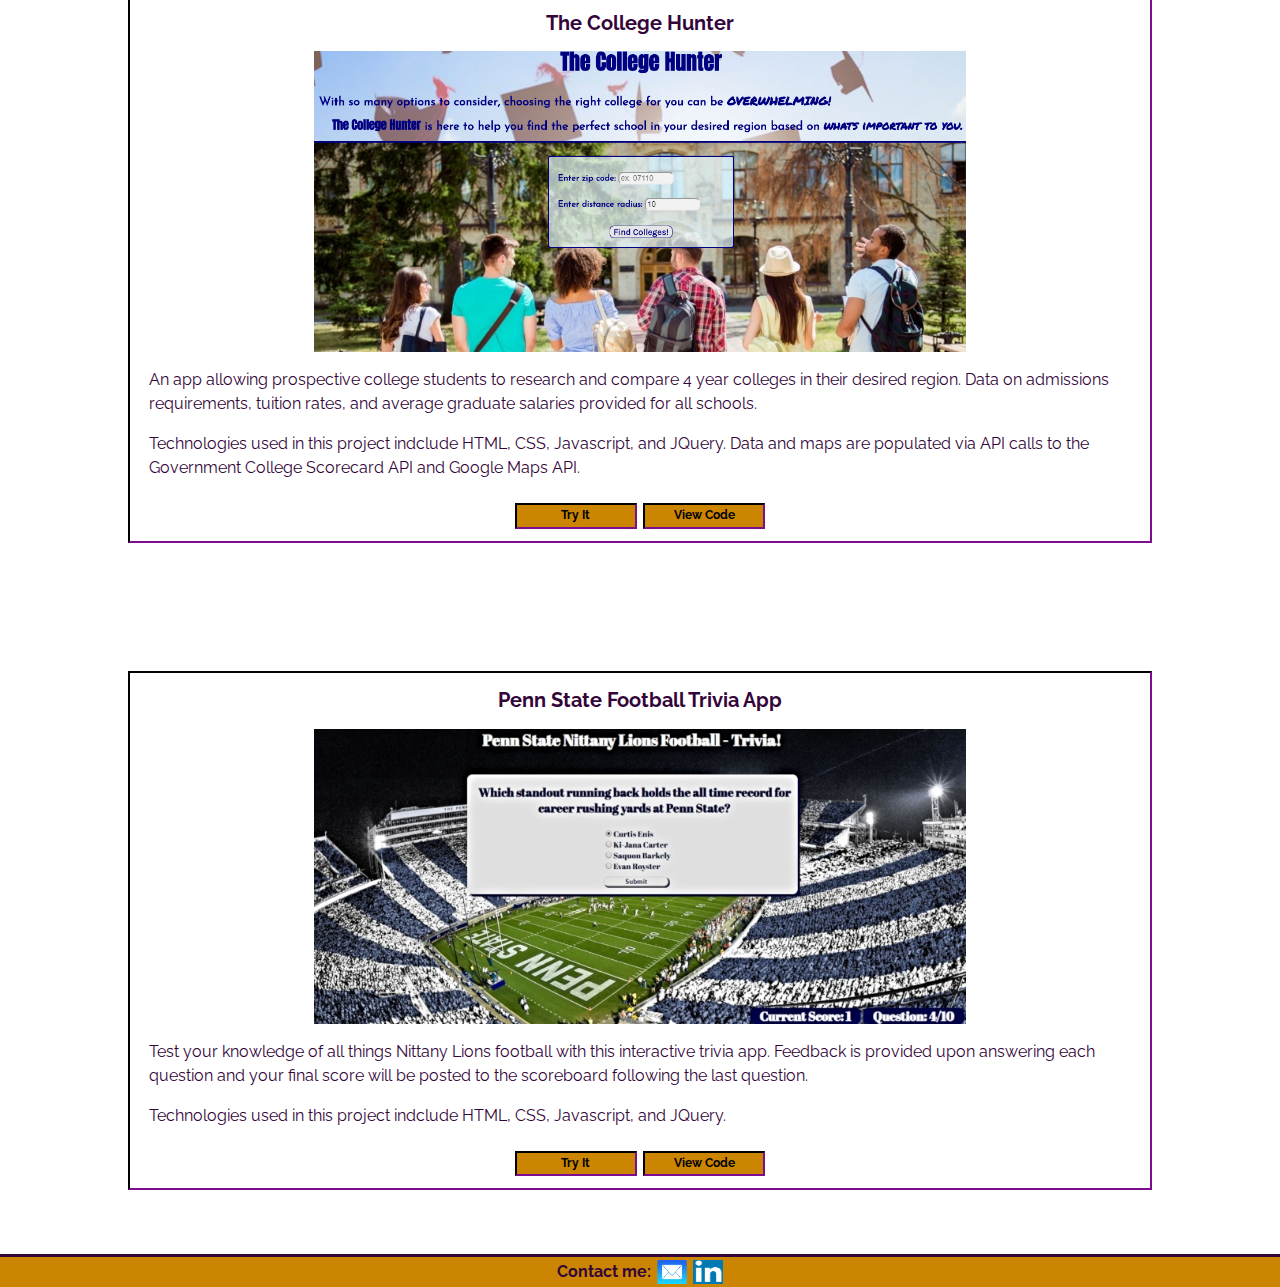
==== commit 98ae97ad: "fixed formatting issue" ====
--- a/index2.html
+++ b/index2.html
@@ -32,7 +32,7 @@
                 <p class="project-info">A full stack app for the large community of dog lovers in the San Diego area to browse listings of adoptable dogs in their region, contact their current caretakers about adoption opportunities, and post/edit their own listings.</p>
                 <p class="project-info">Technologies used in this project indclude Javascript, React, Node.js, Express, PostreSQL, and CSS.</p>
                 <a href="https://sd-dog-rescue.jrb5004.now.sh"><button class="project-button">Try It</button></a>
-                <a href="https://github.com/jrb5004/sd-dog-rescue-classifieds"><button class="project-button">View Code (front end)</button></a>
+                <a href="https://github.com/jrb5004/sd-dog-rescue-classifieds"><button class="project-button">View Code (client)</button></a>
                 <a href="https://github.com/jrb5004/sd-dog-rescue-classifieds-api"><button class="project-button">View Code (server)</button></a>
             </section>
             <section class="project">
@@ -41,7 +41,7 @@
                 <p class="project-info">A full stack app for professional mixologists/bartenders and at-home entertainers to access a database of cocktail recipes organized by category, add new recipes to the collection, and edit/improve existing recipes.</p>
                 <p class="project-info">Technologies used in this project indclude Javascript, React, Node.js, Express, PostreSQL, and CSS.</p>
                 <a href="https://cocktail-cookbook.jrb5004.now.sh"><button class="project-button">Try It</button></a>
-                <a href="https://github.com/jrb5004/the-cocktail-cookbook"><button class="project-button">View Code (front end)</button></a>
+                <a href="https://github.com/jrb5004/the-cocktail-cookbook"><button class="project-button">View Code (client)</button></a>
                 <a href="https://github.com/jrb5004/cocktail-cookbook-api"><button class="project-button">View Code (server)</button></a>
             </section>
             <section class="project">
--- a/style.css
+++ b/style.css
@@ -158,14 +158,14 @@
 
 .project-button {
     display: inline-block;
-    width: 45%;
-    height: 5%;
+    height: 20px;
     font-size: 12px;
     font-weight: bold;
     margin-bottom: 2px;
     background-color: rgb(204, 133, 0);
     border: 2px inset rgb(51, 5, 58);
     cursor: pointer;
+    width: 45%;
 }
 
 
